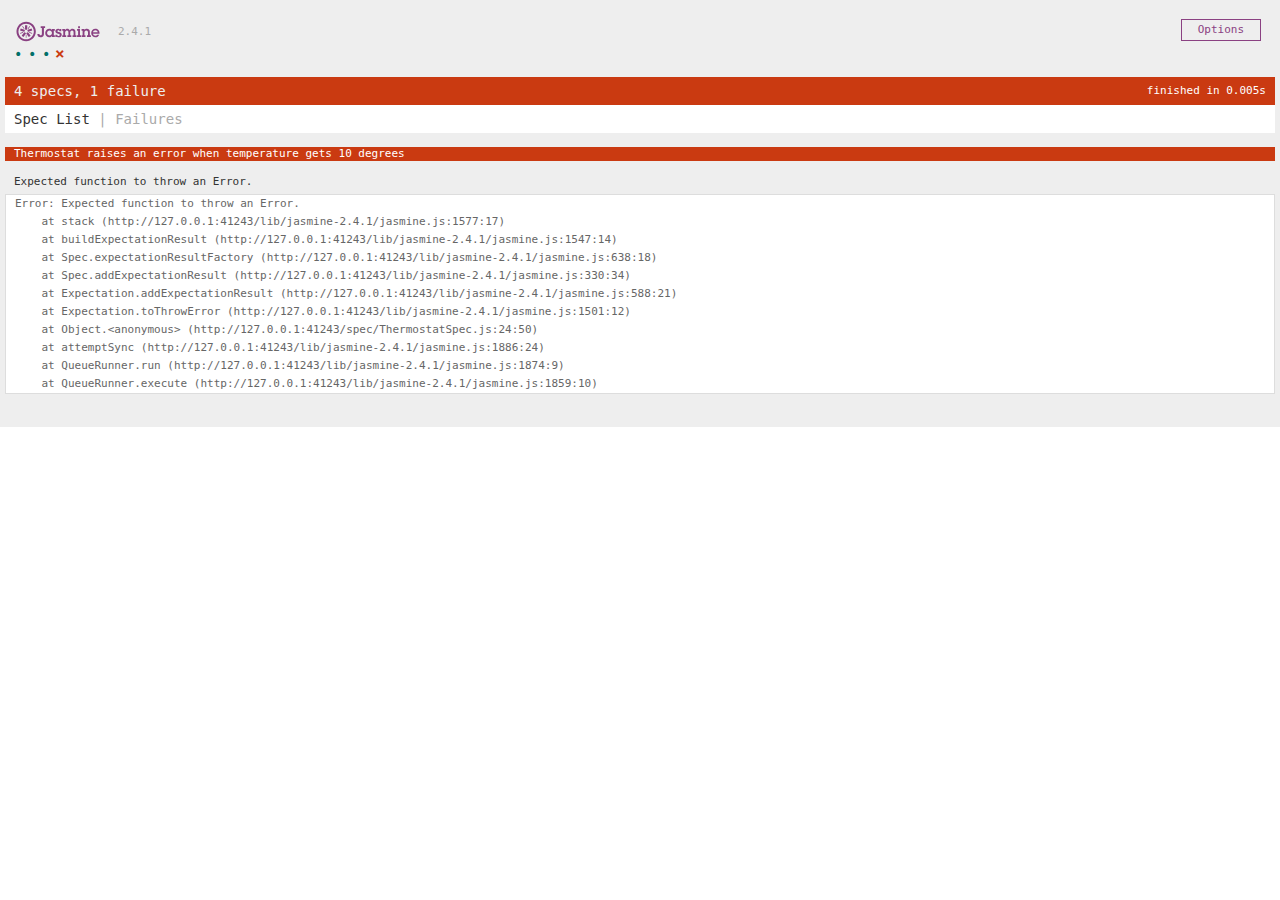
==== SpecRunner.html @ 5eb58dc0 "Adding minimum temperature 10" ====
<!DOCTYPE html>
<html>
<head>
  <meta charset="utf-8">
  <title>Jasmine Spec Runner v2.4.1</title>

  <link rel="shortcut icon" type="image/png" href="lib/jasmine-2.4.1/jasmine_favicon.png">
  <link rel="stylesheet" href="lib/jasmine-2.4.1/jasmine.css">

  <script src="lib/jasmine-2.4.1/jasmine.js"></script>
  <script src="lib/jasmine-2.4.1/jasmine-html.js"></script>
  <script src="lib/jasmine-2.4.1/boot.js"></script>

  <!-- include source files here... -->
  <script src="src/Thermostat.js"></script>

  <!-- include spec files here... -->
  <script src="spec/SpecHelper.js"></script>
  <script src="spec/ThermostatSpec.js"></script>

</head>

<body>
</body>
</html>
---- lib/jasmine-2.4.1/jasmine.css ----
body { overflow-y: scroll; }

.jasmine_html-reporter { background-color: #eee; padding: 5px; margin: -8px; font-size: 11px; font-family: Monaco, "Lucida Console", monospace; line-height: 14px; color: #333; }
.jasmine_html-reporter a { text-decoration: none; }
.jasmine_html-reporter a:hover { text-decoration: underline; }
.jasmine_html-reporter p, .jasmine_html-reporter h1, .jasmine_html-reporter h2, .jasmine_html-reporter h3, .jasmine_html-reporter h4, .jasmine_html-reporter h5, .jasmine_html-reporter h6 { margin: 0; line-height: 14px; }
.jasmine_html-reporter .jasmine-banner, .jasmine_html-reporter .jasmine-symbol-summary, .jasmine_html-reporter .jasmine-summary, .jasmine_html-reporter .jasmine-result-message, .jasmine_html-reporter .jasmine-spec .jasmine-description, .jasmine_html-reporter .jasmine-spec-detail .jasmine-description, .jasmine_html-reporter .jasmine-alert .jasmine-bar, .jasmine_html-reporter .jasmine-stack-trace { padding-left: 9px; padding-right: 9px; }
.jasmine_html-reporter .jasmine-banner { position: relative; }
.jasmine_html-reporter .jasmine-banner .jasmine-title { background: url('[data-uri]') no-repeat; background: url('[data-uri]') no-repeat, none; -moz-background-size: 100%; -o-background-size: 100%; -webkit-background-size: 100%; background-size: 100%; display: block; float: left; width: 90px; height: 25px; }
.jasmine_html-reporter .jasmine-banner .jasmine-version { margin-left: 14px; position: relative; top: 6px; }
.jasmine_html-reporter #jasmine_content { position: fixed; right: 100%; }
.jasmine_html-reporter .jasmine-version { color: #aaa; }
.jasmine_html-reporter .jasmine-banner { margin-top: 14px; }
.jasmine_html-reporter .jasmine-duration { color: #fff; float: right; line-height: 28px; padding-right: 9px; }
.jasmine_html-reporter .jasmine-symbol-summary { overflow: hidden; *zoom: 1; margin: 14px 0; }
.jasmine_html-reporter .jasmine-symbol-summary li { display: inline-block; height: 10px; width: 14px; font-size: 16px; }
.jasmine_html-reporter .jasmine-symbol-summary li.jasmine-passed { font-size: 14px; }
.jasmine_html-reporter .jasmine-symbol-summary li.jasmine-passed:before { color: #007069; content: "\02022"; }
.jasmine_html-reporter .jasmine-symbol-summary li.jasmine-failed { line-height: 9px; }
.jasmine_html-reporter .jasmine-symbol-summary li.jasmine-failed:before { color: #ca3a11; content: "\d7"; font-weight: bold; margin-left: -1px; }
.jasmine_html-reporter .jasmine-symbol-summary li.jasmine-disabled { font-size: 14px; }
.jasmine_html-reporter .jasmine-symbol-summary li.jasmine-disabled:before { color: #bababa; content: "\02022"; }
.jasmine_html-reporter .jasmine-symbol-summary li.jasmine-pending { line-height: 17px; }
.jasmine_html-reporter .jasmine-symbol-summary li.jasmine-pending:before { color: #ba9d37; content: "*"; }
.jasmine_html-reporter .jasmine-symbol-summary li.jasmine-empty { font-size: 14px; }
.jasmine_html-reporter .jasmine-symbol-summary li.jasmine-empty:before { color: #ba9d37; content: "\02022"; }
.jasmine_html-reporter .jasmine-run-options { float: right; margin-right: 5px; border: 1px solid #8a4182; color: #8a4182; position: relative; line-height: 20px; }
.jasmine_html-reporter .jasmine-run-options .jasmine-trigger { cursor: pointer; padding: 8px 16px; }
.jasmine_html-reporter .jasmine-run-options .jasmine-payload { position: absolute; display: none; right: -1px; border: 1px solid #8a4182; background-color: #eee; white-space: nowrap; padding: 4px 8px; }
.jasmine_html-reporter .jasmine-run-options .jasmine-payload.jasmine-open { display: block; }
.jasmine_html-reporter .jasmine-bar { line-height: 28px; font-size: 14px; display: block; color: #eee; }
.jasmine_html-reporter .jasmine-bar.jasmine-failed { background-color: #ca3a11; }
.jasmine_html-reporter .jasmine-bar.jasmine-passed { background-color: #007069; }
.jasmine_html-reporter .jasmine-bar.jasmine-skipped { background-color: #bababa; }
.jasmine_html-reporter .jasmine-bar.jasmine-errored { background-color: #ca3a11; }
.jasmine_html-reporter .jasmine-bar.jasmine-menu { background-color: #fff; color: #aaa; }
.jasmine_html-reporter .jasmine-bar.jasmine-menu a { color: #333; }
.jasmine_html-reporter .jasmine-bar a { color: white; }
.jasmine_html-reporter.jasmine-spec-list .jasmine-bar.jasmine-menu.jasmine-failure-list, .jasmine_html-reporter.jasmine-spec-list .jasmine-results .jasmine-failures { display: none; }
.jasmine_html-reporter.jasmine-failure-list .jasmine-bar.jasmine-menu.jasmine-spec-list, .jasmine_html-reporter.jasmine-failure-list .jasmine-summary { display: none; }
.jasmine_html-reporter .jasmine-results { margin-top: 14px; }
.jasmine_html-reporter .jasmine-summary { margin-top: 14px; }
.jasmine_html-reporter .jasmine-summary ul { list-style-type: none; margin-left: 14px; padding-top: 0; padding-left: 0; }
.jasmine_html-reporter .jasmine-summary ul.jasmine-suite { margin-top: 7px; margin-bottom: 7px; }
.jasmine_html-reporter .jasmine-summary li.jasmine-passed a { color: #007069; }
.jasmine_html-reporter .jasmine-summary li.jasmine-failed a { color: #ca3a11; }
.jasmine_html-reporter .jasmine-summary li.jasmine-empty a { color: #ba9d37; }
.jasmine_html-reporter .jasmine-summary li.jasmine-pending a { color: #ba9d37; }
.jasmine_html-reporter .jasmine-summary li.jasmine-disabled a { color: #bababa; }
.jasmine_html-reporter .jasmine-description + .jasmine-suite { margin-top: 0; }
.jasmine_html-reporter .jasmine-suite { margin-top: 14px; }
.jasmine_html-reporter .jasmine-suite a { color: #333; }
.jasmine_html-reporter .jasmine-failures .jasmine-spec-detail { margin-bottom: 28px; }
.jasmine_html-reporter .jasmine-failures .jasmine-spec-detail .jasmine-description { background-color: #ca3a11; }
.jasmine_html-reporter .jasmine-failures .jasmine-spec-detail .jasmine-description a { color: white; }
.jasmine_html-reporter .jasmine-result-message { padding-top: 14px; color: #333; white-space: pre; }
.jasmine_html-reporter .jasmine-result-message span.jasmine-result { display: block; }
.jasmine_html-reporter .jasmine-stack-trace { margin: 5px 0 0 0; max-height: 224px; overflow: auto; line-height: 18px; color: #666; border: 1px solid #ddd; background: white; white-space: pre; }
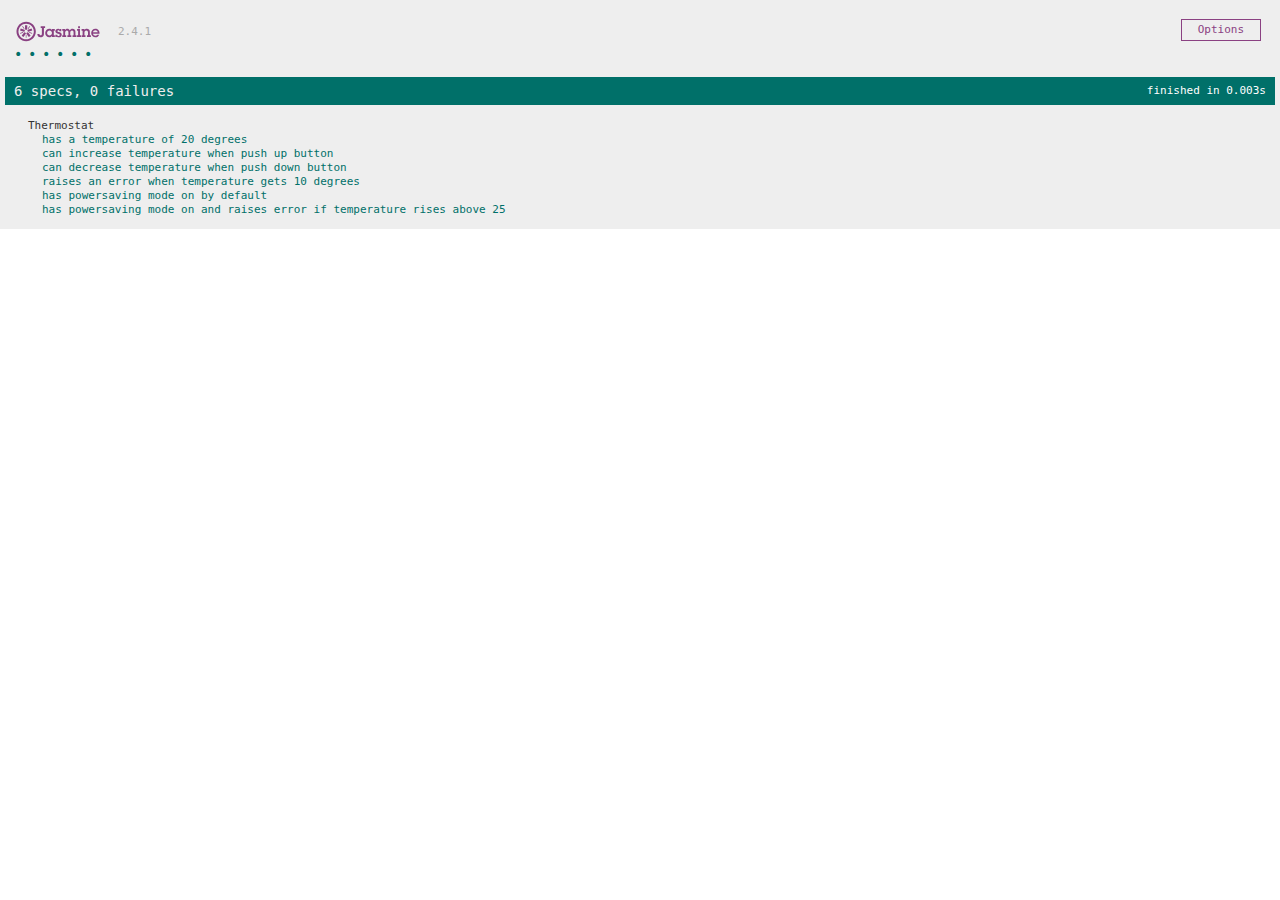
==== commit 077765a4: "Some refactored code" ====
--- a/SpecRunner.html
+++ b/SpecRunner.html
@@ -11,12 +11,15 @@
   <script src="lib/jasmine-2.4.1/jasmine-html.js"></script>
   <script src="lib/jasmine-2.4.1/boot.js"></script>
 
+
   <!-- include source files here... -->
   <script src="src/Thermostat.js"></script>
 
+
   <!-- include spec files here... -->
-  <script src="spec/SpecHelper.js"></script>
   <script src="spec/ThermostatSpec.js"></script>
+
+
 
 </head>
 
